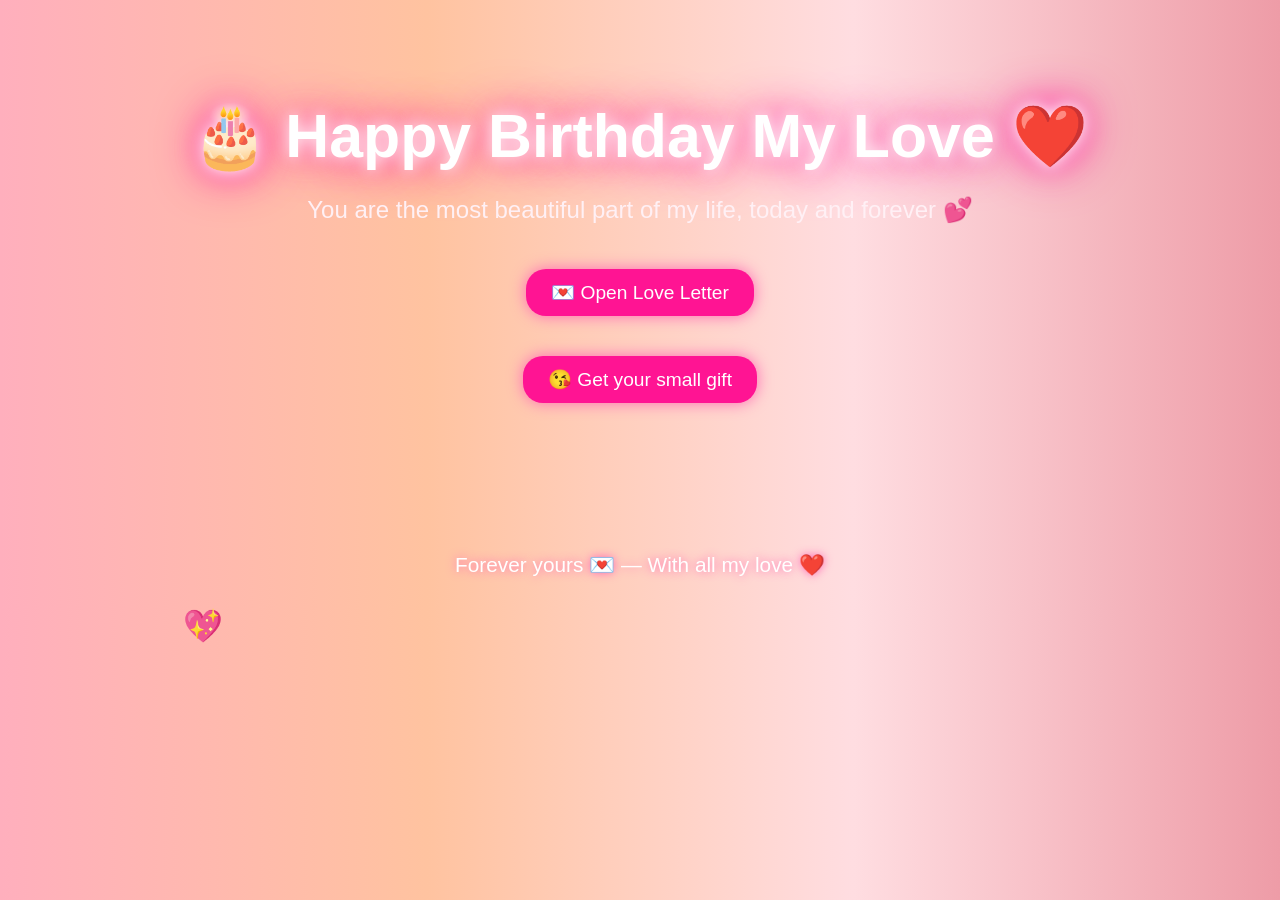
==== bday.html @ fb10650a "Update bday.html" ====
<!DOCTYPE html>
<html lang="en">
<head>
    <meta charset="UTF-8">
    <meta name="viewport" content="width=device-width, initial-scale=1.0">
    <link rel="stylesheet" href="bday.css">
    <script src="kelma.js"></script>
    <title>HAPPY BIRTHDAY ♥</title>
</head>
<body onload="createHeart()">
 <header>
    <h1>🎂 Happy Birthday My Love ❤️</h1>
    <p>You are the most beautiful part of my life, today and forever 💕</p>
    <button id="loveBtn" onclick="souris()">💌 Open Love Letter</button><br>
    <audio id="voice1" style="display:none;"><source src="phrase.mp3" type="audio/mpeg"></audio>
    <a href="warda.html"><button id="loveBtn">😘 Get your small gift</button></a>
    <audio autoplay hidden id="voice"><source src="mp3-output-ttsfree(dot)com.mp3" type="audio/mpeg"></audio>
  </header>

  <!-- Gallery with real links -->
  <section class="gallery">
    
    <a href="warda.html" target="_blank"></a>
    <a href="cake.html" target="_blank"></a>
    
  </section>

  <footer>
    Forever yours 💌 — With all my love ❤️
  </footer>

  <!-- Hidden love letter -->
  <div id="letter">
    <p>My Love, 💖<br>
    You are my heart, my smile, my everything.  
    Today, on your birthday, I promise to love you more with every sunrise 🌅,  
    and hold you closer with every sunset 🌙.  
    You are my forever. ❤️</p>
    <button id="closeLetter">Close 💕</button>
  </div>

    
</body>
</html>
---- bday.css ----
body {
      margin: 0;
      font-family: 'Segoe UI', Tahoma, Geneva, Verdana, sans-serif;
      background: linear-gradient(to right, #ffafbd, #ffc3a0, #ffdde1, #ee9ca7);
      color: #fff;
      text-align: center;
      overflow: hidden;
    }
    header {
      padding: 60px 20px;
    }
    header h1 {
      font-size: 3.8rem;
      color: #fff;
      text-shadow: 0 0 15px #fff, 0 0 30px #ff69b4, 0 0 50px #ff1493;
      margin-bottom: 20px;
      animation: glow 2s ease-in-out infinite alternate;
    }
    header p {
      font-size: 1.5rem;
      color: #fff0f5;
      margin-bottom: 25px;
    }
    @keyframes glow {
      from { text-shadow: 0 0 10px #ff69b4; }
      to { text-shadow: 0 0 40px #ff1493, 0 0 60px #ff69b4; }
    }

    /* Floating hearts */
    .heart {
      position: absolute;
      font-size: 2rem;
      color: #ff69b4;
      animation: float 8s linear infinite;
    }
    @keyframes float {
      0% { transform: translateY(100vh) scale(0.5); opacity: 1; }
      100% { transform: translateY(-10vh) scale(1.5); opacity: 0; }
    }

    .gallery {
      display: grid;
      grid-template-columns: repeat(auto-fit, minmax(220px, 1fr));
      gap: 20px;
      padding: 20px;
      max-width: 1000px;
      margin: auto;
    }
    .gallery img {
      width: 100%;
      border-radius: 20px;
      box-shadow: 0 6px 15px rgba(0,0,0,0.3);
      transition: transform 0.3s;
    }
    .gallery img:hover {
      transform: scale(1.05);
    }

    footer {
      padding: 30px;
      font-size: 1.3rem;
      color: #fff;
      text-shadow: 0 0 10px #ff69b4;
    }

    /* Love letter popup */
    #letter {
      display: none;
      position: fixed;
      top: 50%;
      left: 50%;
      transform: translate(-50%, -50%);
      background: rgba(255, 192, 203, 0.95);
      padding: 30px;
      border-radius: 20px;
      box-shadow: 0 0 30px rgba(255,0,100,0.6);
      max-width: 400px;
      color: #fff;
      font-size: 1.2rem;
      text-align: center;
    }
    #closeLetter {
      margin-top: 15px;
      padding: 10px 20px;
      border: none;
      background: #ff69b4;
      color: #fff;
      font-size: 1rem;
      border-radius: 10px;
      cursor: pointer;
    }
    #loveBtn {
      margin: 20px;
      padding: 12px 25px;
      background: #ff1493;
      color: #fff;
      border: none;
      border-radius: 20px;
      font-size: 1.2rem;
      cursor: pointer;
      box-shadow: 0 0 15px #ff69b4;
      transition: transform 0.2s;
    }
    #loveBtn:hover {
      transform: scale(1.1);
    }
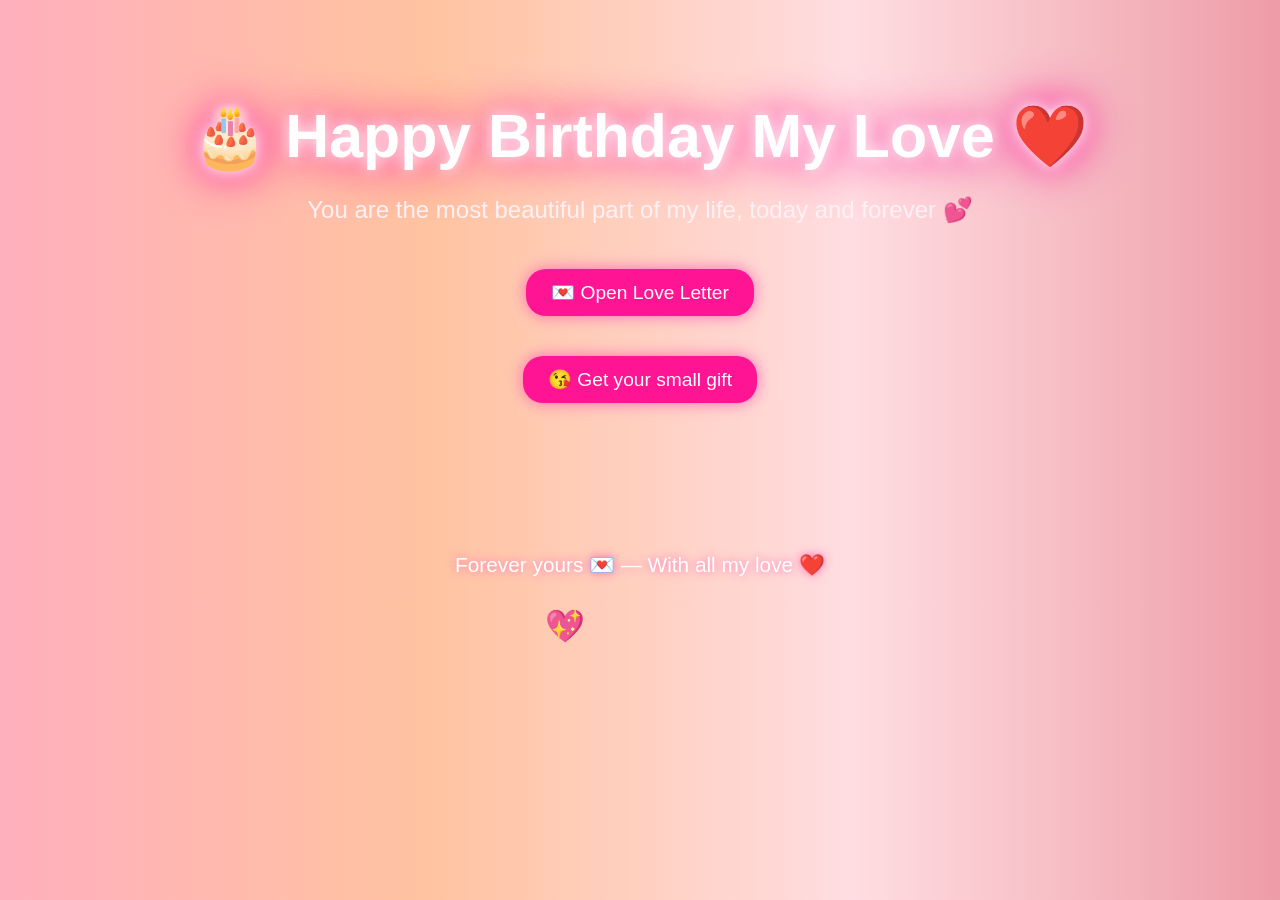
==== commit 387d8034: "Update bday.html" ====
--- a/bday.html
+++ b/bday.html
@@ -12,7 +12,6 @@
     <h1>🎂 Happy Birthday My Love ❤️</h1>
     <p>You are the most beautiful part of my life, today and forever 💕</p>
     <button id="loveBtn" onclick="souris()">💌 Open Love Letter</button><br>
-    <audio id="voice1" style="display:none;"><source src="phrase.mp3" type="audio/mpeg"></audio>
     <a href="warda.html"><button id="loveBtn">😘 Get your small gift</button></a>
     <audio autoplay hidden id="voice"><source src="mp3-output-ttsfree(dot)com.mp3" type="audio/mpeg"></audio>
   </header>
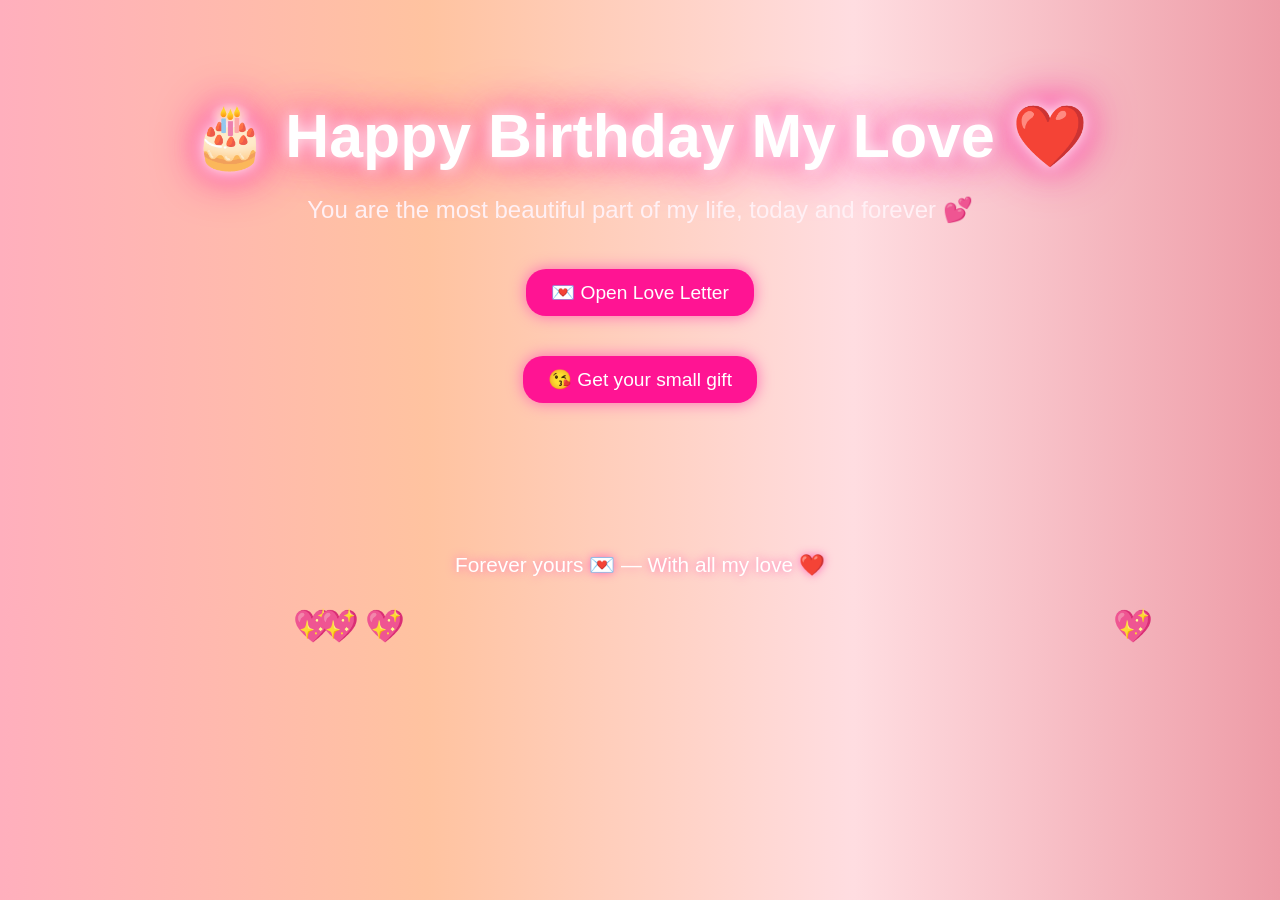
==== commit 5bc75c4e: "Update bday.html" ====
--- a/bday.html
+++ b/bday.html
@@ -13,7 +13,6 @@
     <p>You are the most beautiful part of my life, today and forever 💕</p>
     <button id="loveBtn" onclick="souris()">💌 Open Love Letter</button><br>
     <a href="warda.html"><button id="loveBtn">😘 Get your small gift</button></a>
-    <audio autoplay hidden id="voice"><source src="mp3-output-ttsfree(dot)com.mp3" type="audio/mpeg"></audio>
   </header>
 
   <!-- Gallery with real links -->
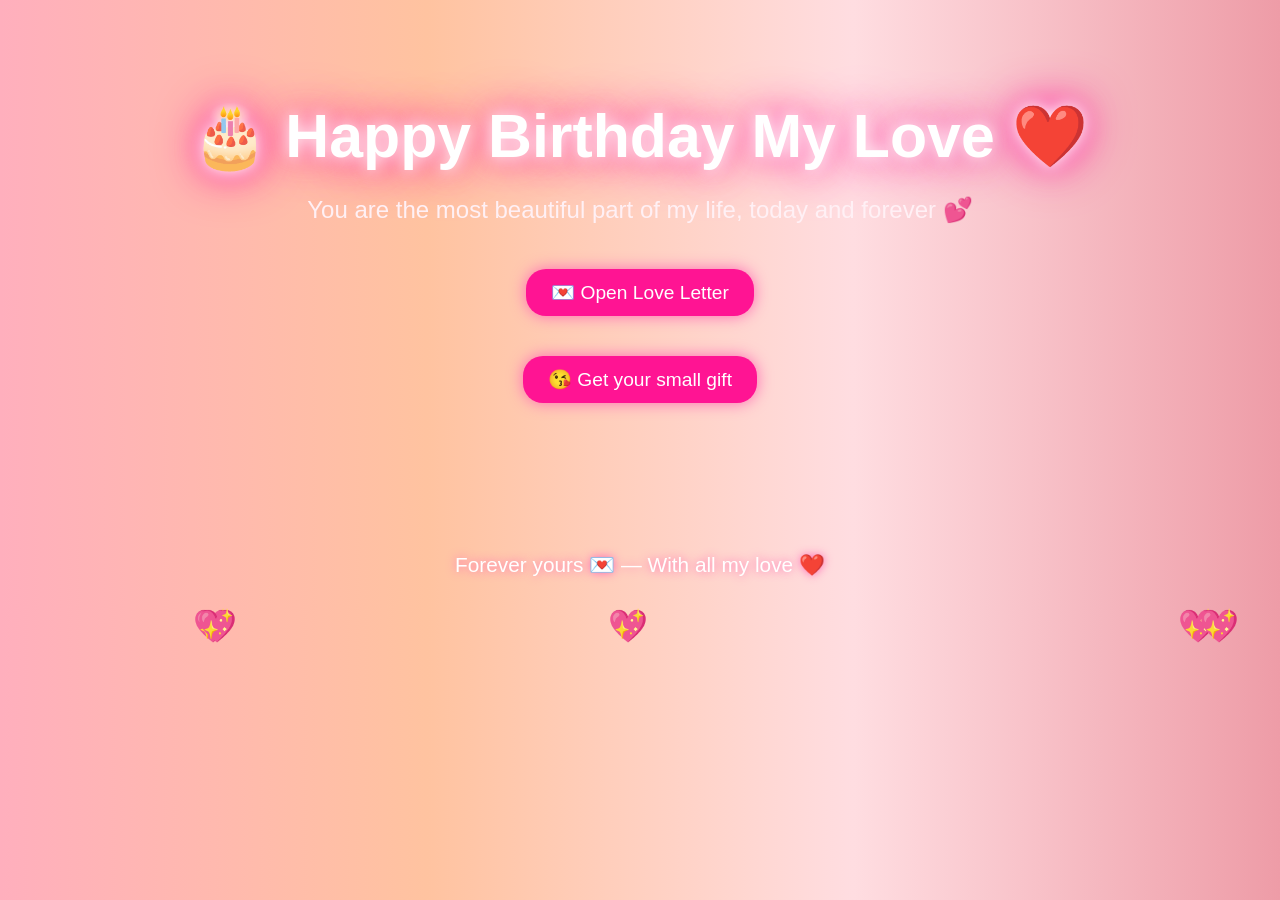
==== commit fd6b5c88: "Update bday.html" ====
--- a/bday.html
+++ b/bday.html
@@ -13,6 +13,7 @@
     <p>You are the most beautiful part of my life, today and forever 💕</p>
     <button id="loveBtn" onclick="souris()">💌 Open Love Letter</button><br>
     <a href="warda.html"><button id="loveBtn">😘 Get your small gift</button></a>
+    <audio autoplay hidden id="voice"><source src="phrase.mp3" type="audio/mpeg"></audio>
   </header>
 
   <!-- Gallery with real links -->
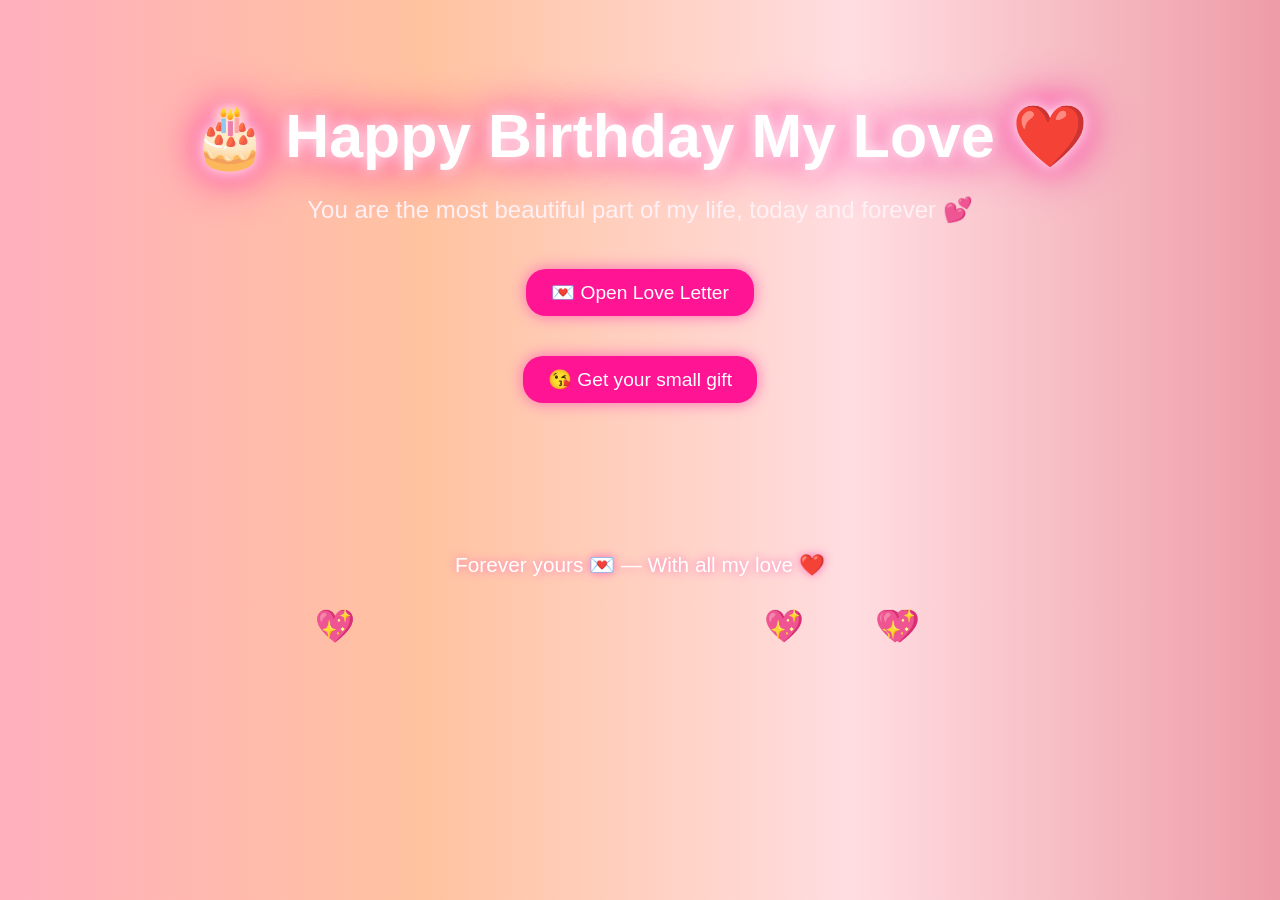
==== commit fa8f9ded: "Update bday.html" ====
--- a/bday.html
+++ b/bday.html
@@ -13,7 +13,7 @@
     <p>You are the most beautiful part of my life, today and forever 💕</p>
     <button id="loveBtn" onclick="souris()">💌 Open Love Letter</button><br>
     <a href="warda.html"><button id="loveBtn">😘 Get your small gift</button></a>
-    <audio autoplay hidden id="voice"><source src="phrase.mp3" type="audio/mpeg"></audio>
+    <audio autoplay hidden id="voice"><source src="francais.mp3" type="audio/mpeg"></audio>
   </header>
 
   <!-- Gallery with real links -->
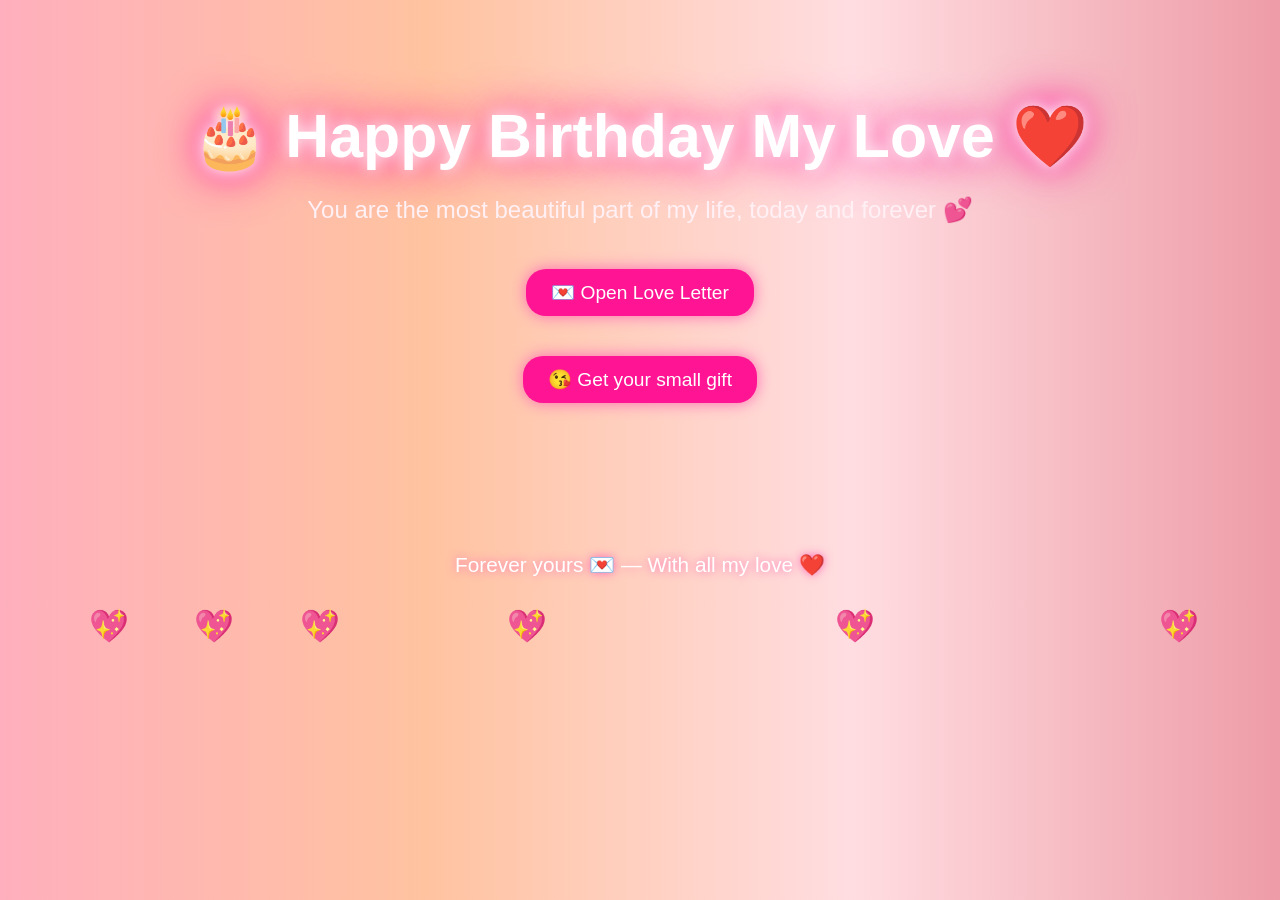
==== commit 9f10083e: "Update bday.html" ====
--- a/bday.html
+++ b/bday.html
@@ -12,6 +12,7 @@
     <h1>🎂 Happy Birthday My Love ❤️</h1>
     <p>You are the most beautiful part of my life, today and forever 💕</p>
     <button id="loveBtn" onclick="souris()">💌 Open Love Letter</button><br>
+    <audio autoplay hidden id="voice1"><source src="phrase.mp3" type="audio/mpeg"></audio>
     <a href="warda.html"><button id="loveBtn">😘 Get your small gift</button></a>
     <audio autoplay hidden id="voice"><source src="francais.mp3" type="audio/mpeg"></audio>
   </header>
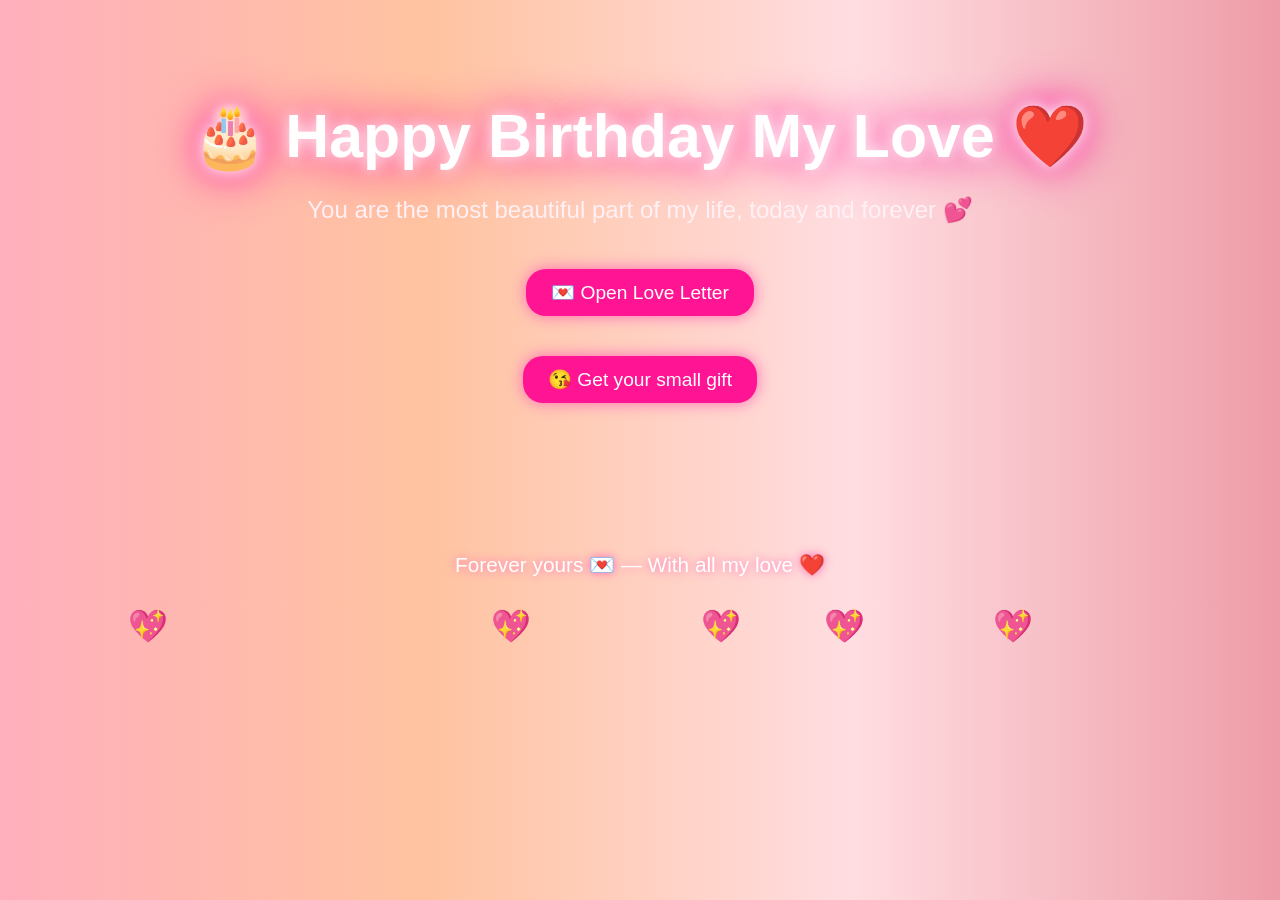
==== commit b2431b6d: "Update bday.html" ====
--- a/bday.html
+++ b/bday.html
@@ -12,7 +12,7 @@
     <h1>🎂 Happy Birthday My Love ❤️</h1>
     <p>You are the most beautiful part of my life, today and forever 💕</p>
     <button id="loveBtn" onclick="souris()">💌 Open Love Letter</button><br>
-    <audio autoplay hidden id="voice1"><source src="phrase.mp3" type="audio/mpeg"></audio>
+    <audio controls hidden id="voice1"><source src="phrase.mp3" type="audio/mpeg"></audio>
     <a href="warda.html"><button id="loveBtn">😘 Get your small gift</button></a>
     <audio autoplay hidden id="voice"><source src="francais.mp3" type="audio/mpeg"></audio>
   </header>
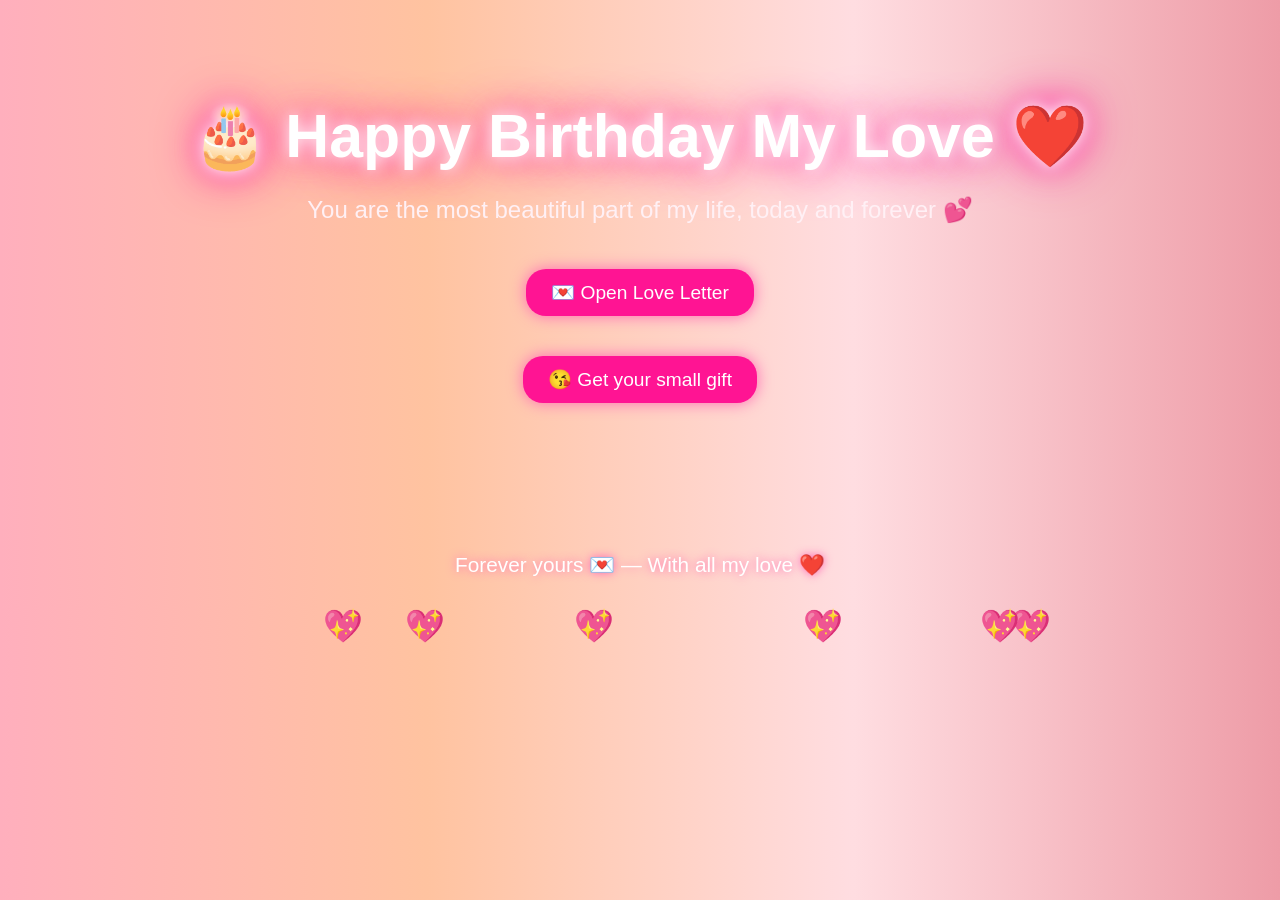
==== commit d98283cb: "Update bday.html" ====
--- a/bday.html
+++ b/bday.html
@@ -12,7 +12,6 @@
     <h1>🎂 Happy Birthday My Love ❤️</h1>
     <p>You are the most beautiful part of my life, today and forever 💕</p>
     <button id="loveBtn" onclick="souris()">💌 Open Love Letter</button><br>
-    <audio controls hidden id="voice1"><source src="phrase.mp3" type="audio/mpeg"></audio>
     <a href="warda.html"><button id="loveBtn">😘 Get your small gift</button></a>
     <audio autoplay hidden id="voice"><source src="francais.mp3" type="audio/mpeg"></audio>
   </header>
